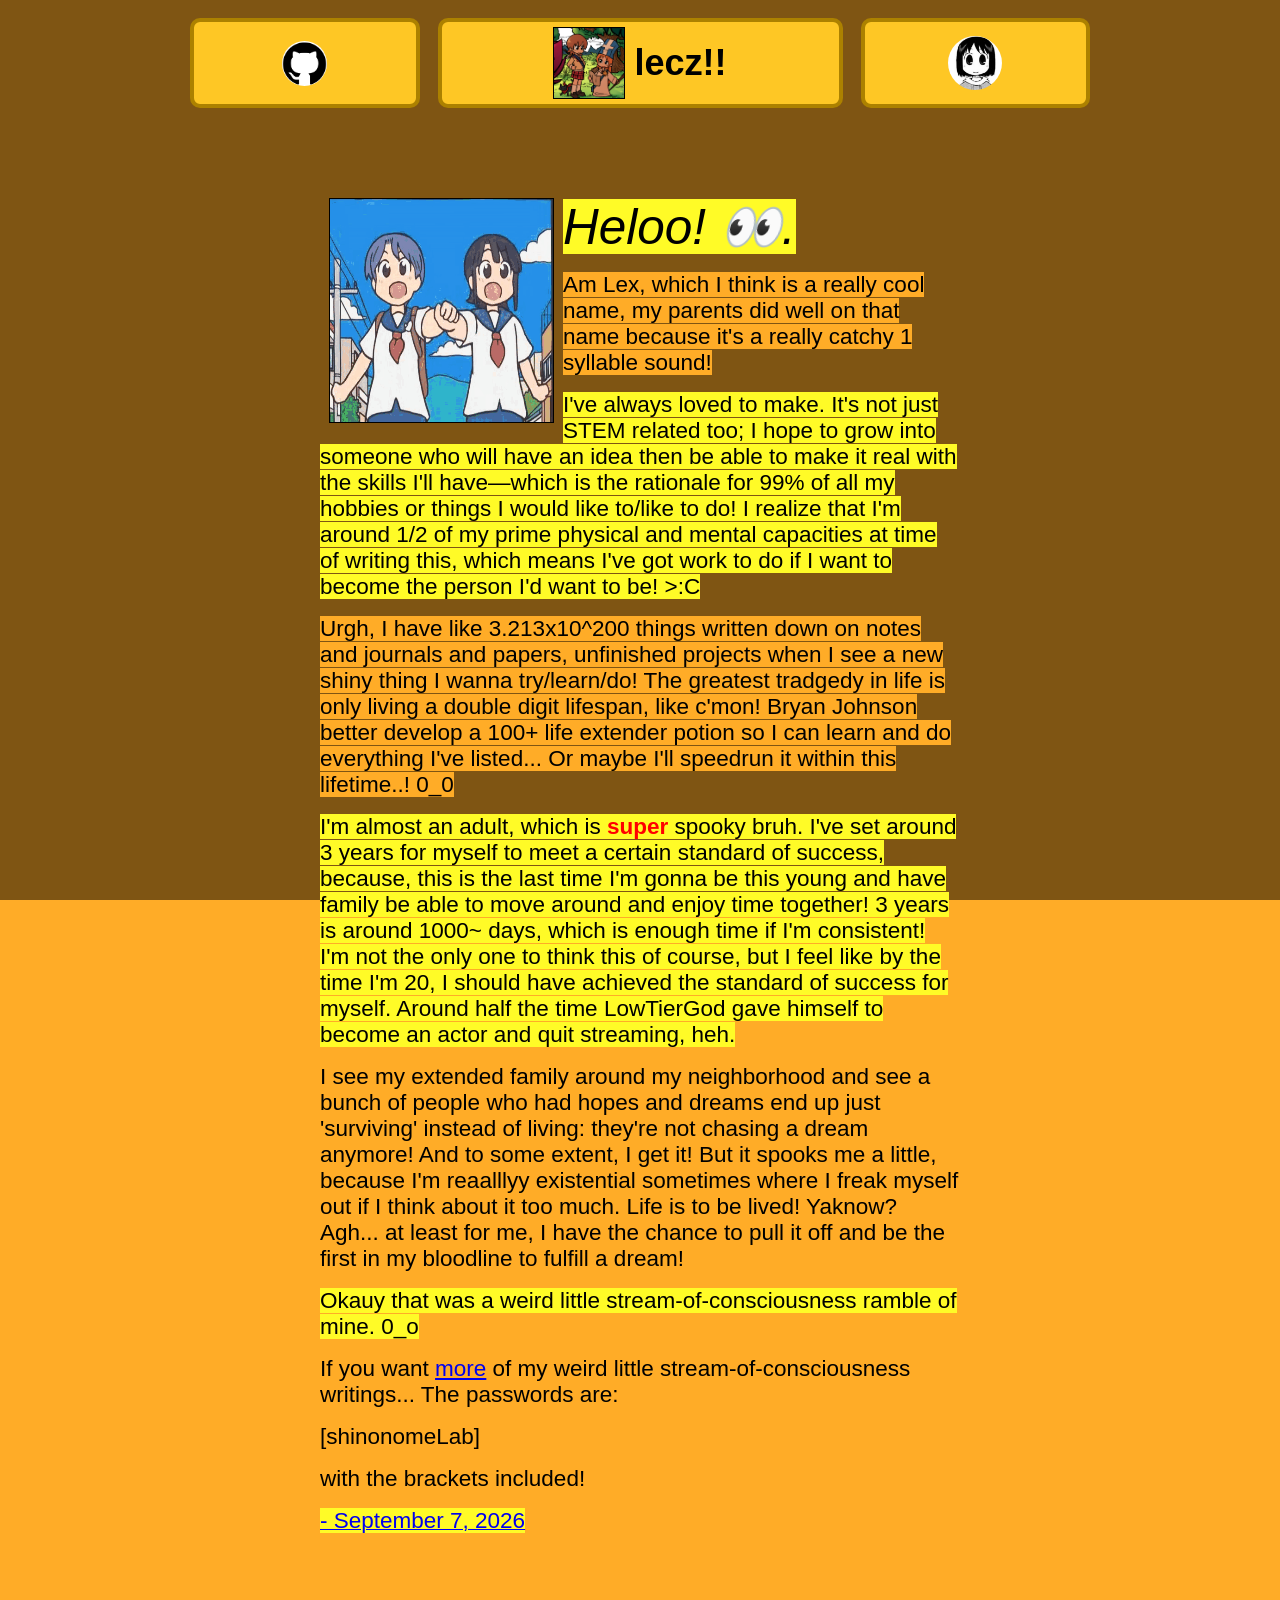
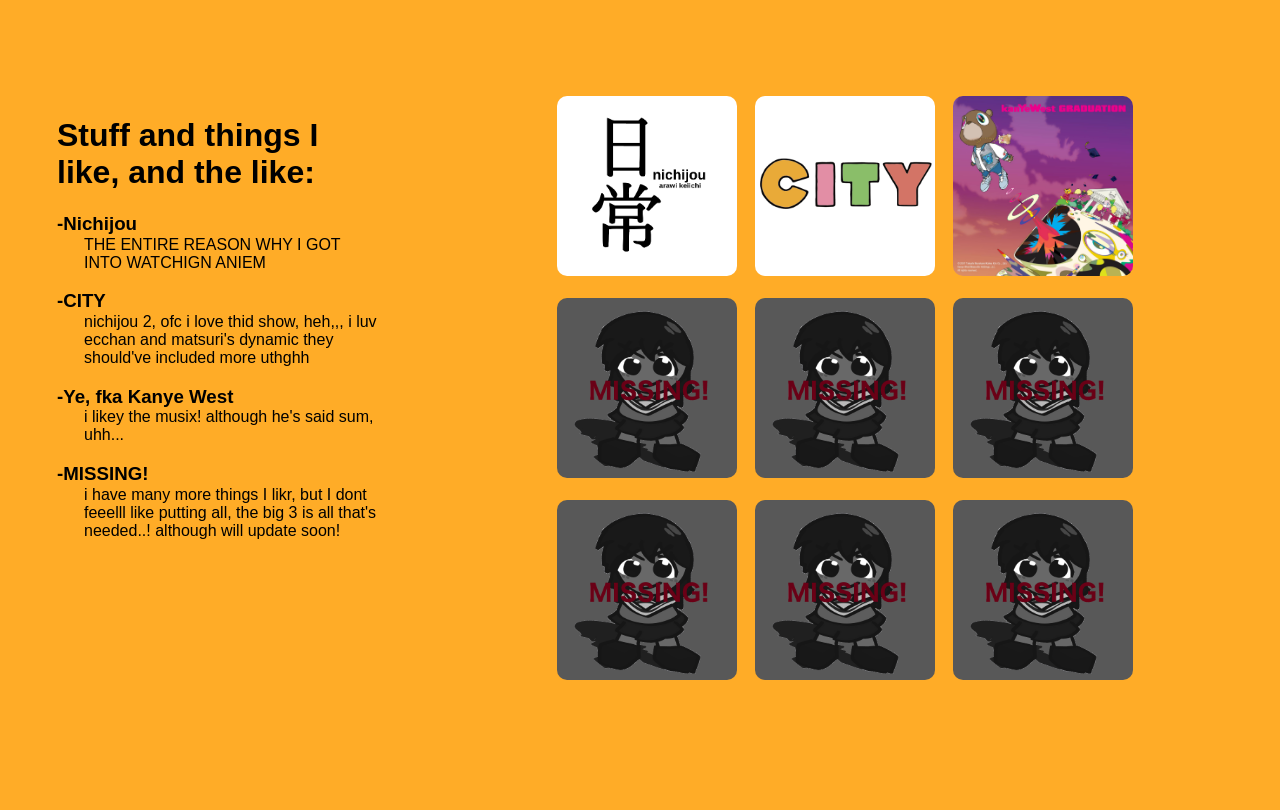
==== docs/index.html @ 0a07564a "uh, github pages are annoyinin i changed the folder name to docs so i cant just deploy without confi" ====
<!DOCTYPE html>
<html lang="en">
<head>
    <meta charset="UTF-8">
    <meta name="viewport" content="width=device-width, initial-scale=1.0">
    <title>lecz!!</title>
    <link rel="stylesheet" href="styles.css">
    <link rel="preconnect" href="https://fonts.googleapis.com">
</head>
<body>

    <div class="header">
        <div id="headerContents">

            <a href="https://github.com/lex-icl" target="_blank">
                <div id="headerLeft">
                    <img id="githubImg" src="media/github1.png" alt="muh github link"></img>
                </div>
            </a>

            <div id="headerCenter">
                <img id="pfpImg" src="media/pfp.png" alt="yuuko & hakase!"></img>
                <h1>lecz!!</h1>
            </div>

            <div id="headerRight">
                <audio id="bgMusic" src="media/music1.mp3"></audio>
                <img id="musicImg" src="media/nanosong1.png" alt="click to play music!! >:D"></img>
            </div>

        </div>
    </div>


        <div id="bodyContents1">
            
            <img id="ghcImg" src="media/gohomeclub1.gif" alt="the go home club!" width="650" height="650"></img>
            <span id="introTxt1">Heloo! 👀. </span>
            <p></p>
            <span id="introTxt2">Am Lex, which I think is a really cool name, my parents did well on that name because it's a 
                really catchy 1 syllable sound!</span>
            <p></p>
            <span id="introTxt">I've always loved to make. It's not just STEM related too; I hope to grow into someone who will 
                have an idea then be able to make it real with the skills I'll have—which is the rationale for 99% of all my 
                hobbies or things I would like to/like to do! I realize that I'm around 1/2 of my prime physical and mental 
                capacities at time of writing this, which means I've got work to do if I want to become the person I'd want to 
                be! >:C</span>
            <p></p>
            <span id="introTxt2">Urgh, I have like 3.213x10^200 things written down on notes and journals and papers, unfinished 
                projects when I see a new shiny thing I wanna try/learn/do! The greatest tradgedy in life is only living a double 
                digit lifespan, like c'mon! Bryan Johnson better develop a 100+ life extender potion so I can learn and do 
                everything I've listed... Or maybe I'll speedrun it within this lifetime..! 0_0</span>
            <p></p>
            <span id="introTxt">I'm almost an adult, which is <span id="spanEmphasis">super</span> spooky bruh. I've set around 
                3 years for myself to meet a certain standard of success, because, this is the last time I'm gonna be this young 
                and have family be able to move around and enjoy time together! 3 years is around 1000~ days, which is enough time 
                if I'm consistent! I'm not the only one to think this of course, but I feel like by the time I'm 20, I should have 
                achieved the standard of success for myself. Around half the time LowTierGod gave himself to become an actor and 
                quit streaming, heh. </span>
            <p></p>
            <span id="introTxt2">I see my extended family around my neighborhood and see a bunch of people who had hopes and 
                dreams end up just 'surviving' instead of living: they're not chasing a dream anymore! And to some extent, I get 
                it! But it spooks me a little, because I'm reaalllyy existential sometimes where I freak myself out if I think 
                about it too much. Life is to be lived! Yaknow? Agh... at least for me, I have the chance to pull it off and be 
                the first in my bloodline to fulfill a dream!</span>
            <p></p>
            <span id="introTxt">Okauy that was a weird little stream-of-consciousness ramble of mine. 0_o</span>
            <p></p>
            <span id="introTxt2">If you want <a href="#bodyContents2">more</a> of my weird little stream-of-consciousness 
                writings... The passwords are:</span>
            <p></p>
            <span id="introTxt2">
                [shinonomeLab]</span>
            <p></p>
            <span id="introTxt2">
                with the brackets included!</span>
            <p></p>
            <a href="https://pastebin.com/M6q3Crc0" target="_blank"><span id="introTxt">- September 7, 2026</span></a>


        </div>

        <div id="bodyContents2">

            <div id="bodyContents2Left">
                <h1>Stuff and things I like, and the like:</h1>
                <h3>-Nichijou</h3>      
                    <p>THE ENTIRE REASON WHY I GOT INTO WATCHIGN ANIEM</p>  
                <h3>-CITY</h3>
                    <p>nichijou 2, ofc i love thid show, heh,,, i luv ecchan and matsuri's dynamic they should've included 
                        more uthghh</p>          
                <h3>-Ye, fka Kanye West</h3>
                    <p>i likey the musix! although he's said sum, uhh...</p>
                <h3>-MISSING!</h3>      
                    <p>i have many more things I likr, but I dont feeelll like putting all, the big 3 is all that's needed..! 
                        although will update soon!</p>       

            </div>


            <div class="gridLinks">
                <a href="https://pastebin.com/XMZvehuf" target="_blank"><img src="media/nichi1.png"></a>
                <a href="https://pastebin.com/NzZ4PTFX" target="_blank"><img src="media/CITY1.png"></a>
                <a href="https://pastebin.com/vNp6LZpx" target="_blank"><img src="media/gradalbum1.jpeg"></a>
                <img src="media/Yuoo.png">                
                <img src="media/Yuoo.png">
                <img src="media/Yuoo.png">
                <img src="media/Yuoo.png">
                <img src="media/Yuoo.png">
                <img src="media/Yuoo.png">
            </div>


        </div>



<script src="script.js"></script>
</body>
</html>
---- docs/styles.css ----
* {
    font-family: 'Lexend', sans-serif;
    box-sizing: border-box;
}

body {
    background-color: #ffac27;
    background-image: url('media/city.png');
    background-repeat: no-repeat;
    background-position: center top;
    background-size: 100% calc(12vh + 5vh + 100% - 10vh); 
    margin: 0;
    padding: 0;
    z-index: -1;
}

body::before {
    content: "";
    position: fixed;
    top: 0;
    left: 0;
    width: 100%;
    height: 100%;
    background-color: rgba(0, 0, 0, 0.5);
    z-index: -1;
}

#bodyContents2 {
    display: flex;
    flex-direction: row;
    justify-content: center;
    align-items: flex-start;
    background-color: #ffac27;
    padding: 3vh;
    gap: 10vh;
}

#bodyContents2Left {
    margin-top: 10vh;
    width: 25vw;
}

#bodyContents2Left p {
    margin-left: 3vh;
    margin-top: -2vh;
}

.gridLinks {
    display:grid;
    grid-template-columns: repeat(3, 1fr);
    grid-template-rows: repeat(3, 1fr);
    gap: 2vh;
    margin:10vh;
    padding-bottom: 1vh;
}

.gridLinks img {
    transition: transform 0.25s ease-in-out; 
    border-radius: 10px;
    height: 20vh;
    width: 20vh;
}

.gridLinks img:hover {
    transform: scale(0.8);
    cursor: pointer;
    opacity: 0.6;
}

#spanEmphasis {
    color: red;
    font-weight: bold;
}

#bodyContents1 {
    position: relative;
    margin-left: 25vw;
    padding-top: 12vh;
    padding-bottom: 5vh;
    margin-right: 25vw;
    gap: 2vh;
    width: 50vw;
}

#ghcImg {
    float: left;
    left: 0;
    margin-left: 1vh;
    margin-right: 1vh;
    margin-bottom: 0.75vh;
    width: 25vh;
    height: 25vh;
    border-width: 0.2vh;
    border-style: solid;
    border-color: #000;
}

#introTxt {
    font-size: 2.5vh;
    background-color: #fffb27;
}

#introTxt2 {
    font-size: 2.5vh;
    background-color: #ffac27;
}

#introTxt1 {
    font-size: 5.5vh;
    background-color: #fffb27;
    font-style: italic;
}

.header {
    display: flex;
    align-items: center;
    width: 25vw;
    height: 10vh;
    padding-top: 4vh;
    margin: 0 auto;
    justify-content: center;
    gap: 2vh;
}

#headerContents {
    display: flex;
    align-items: center;
    justify-content: center;
}

#headerLeft {
    display: flex;
    align-items: center;
    justify-content: center;
    margin-right: 2vh;
    border:#ac8100;
    background-color: #fec725;
    border-width: 0.5vh;
    border-style: solid;
    border-radius: 10px;
    width: 25.5vh;
    height: 10vh;
}

#headerRight {
    cursor: pointer;
    display: flex;
    align-items: center;
    justify-content: center;
    margin-left: 2vh;
    border:#ac8100;
    background-color: #fec725;
    border-width: 0.5vh;
    border-style: solid;
    border-radius: 10px;
    width: 25.5vh;
    height: 10vh;
}

#headerCenter {
    display: flex;
    background-color: #fec725;
    border:#ac8100;
    border-width: 0.5vh;
    border-style: solid;
    border-radius: 10px; 
    width: 45vh;
    height: 10vh;
    font-size: 2vh;
    align-items: center;
    justify-content: center;
    padding-left: 4vh;
    padding-right: 4vh;
}

#githubImg {
    width: 5vh;
    height: 5vh;
    border-radius: 100%;
}

#musicImg {
    width: 6vh;
    height: 6vh;
    border-radius: 100%;
}

#pfpImg {
    position: relative;
    left:auto;
    margin-right: 1vh;
    width: 8vh;
    height: 8vh;
    border-width: 0.2vh;
    border-style: solid;
    border-color: #000;
}
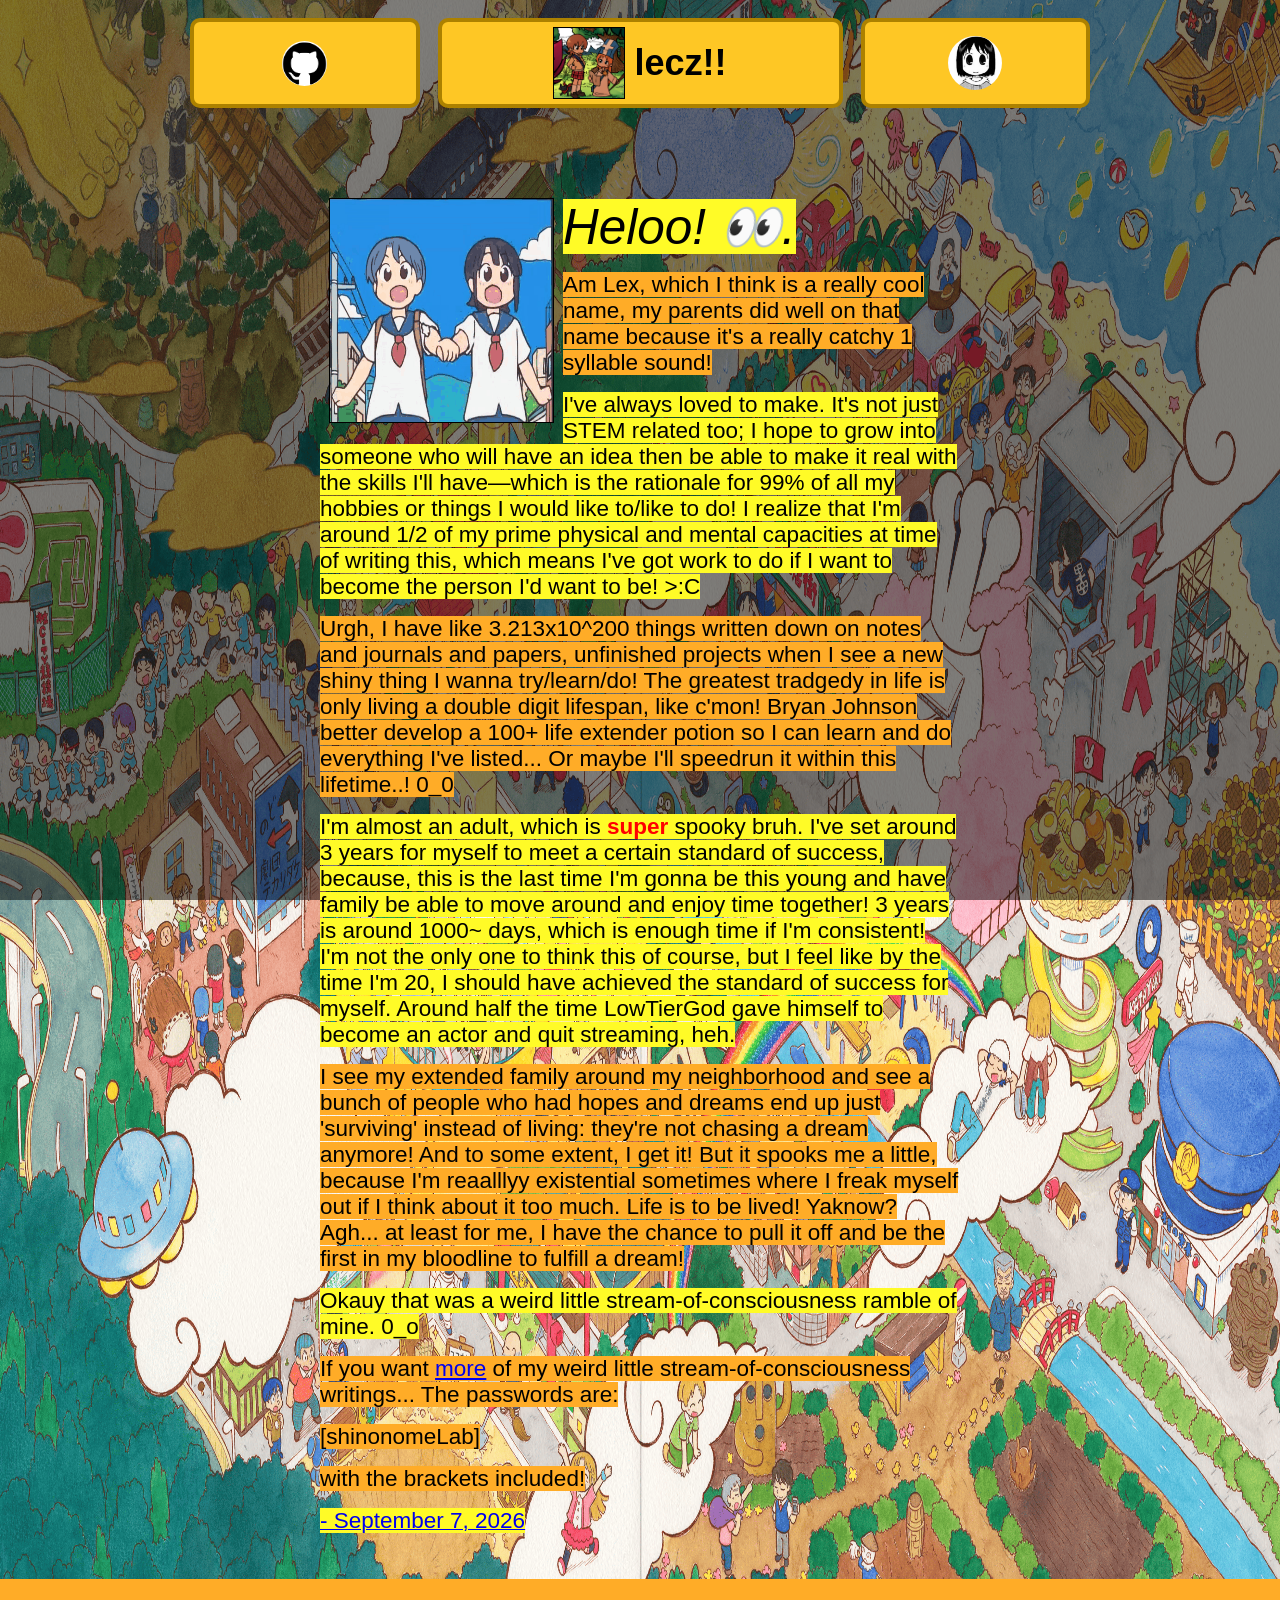
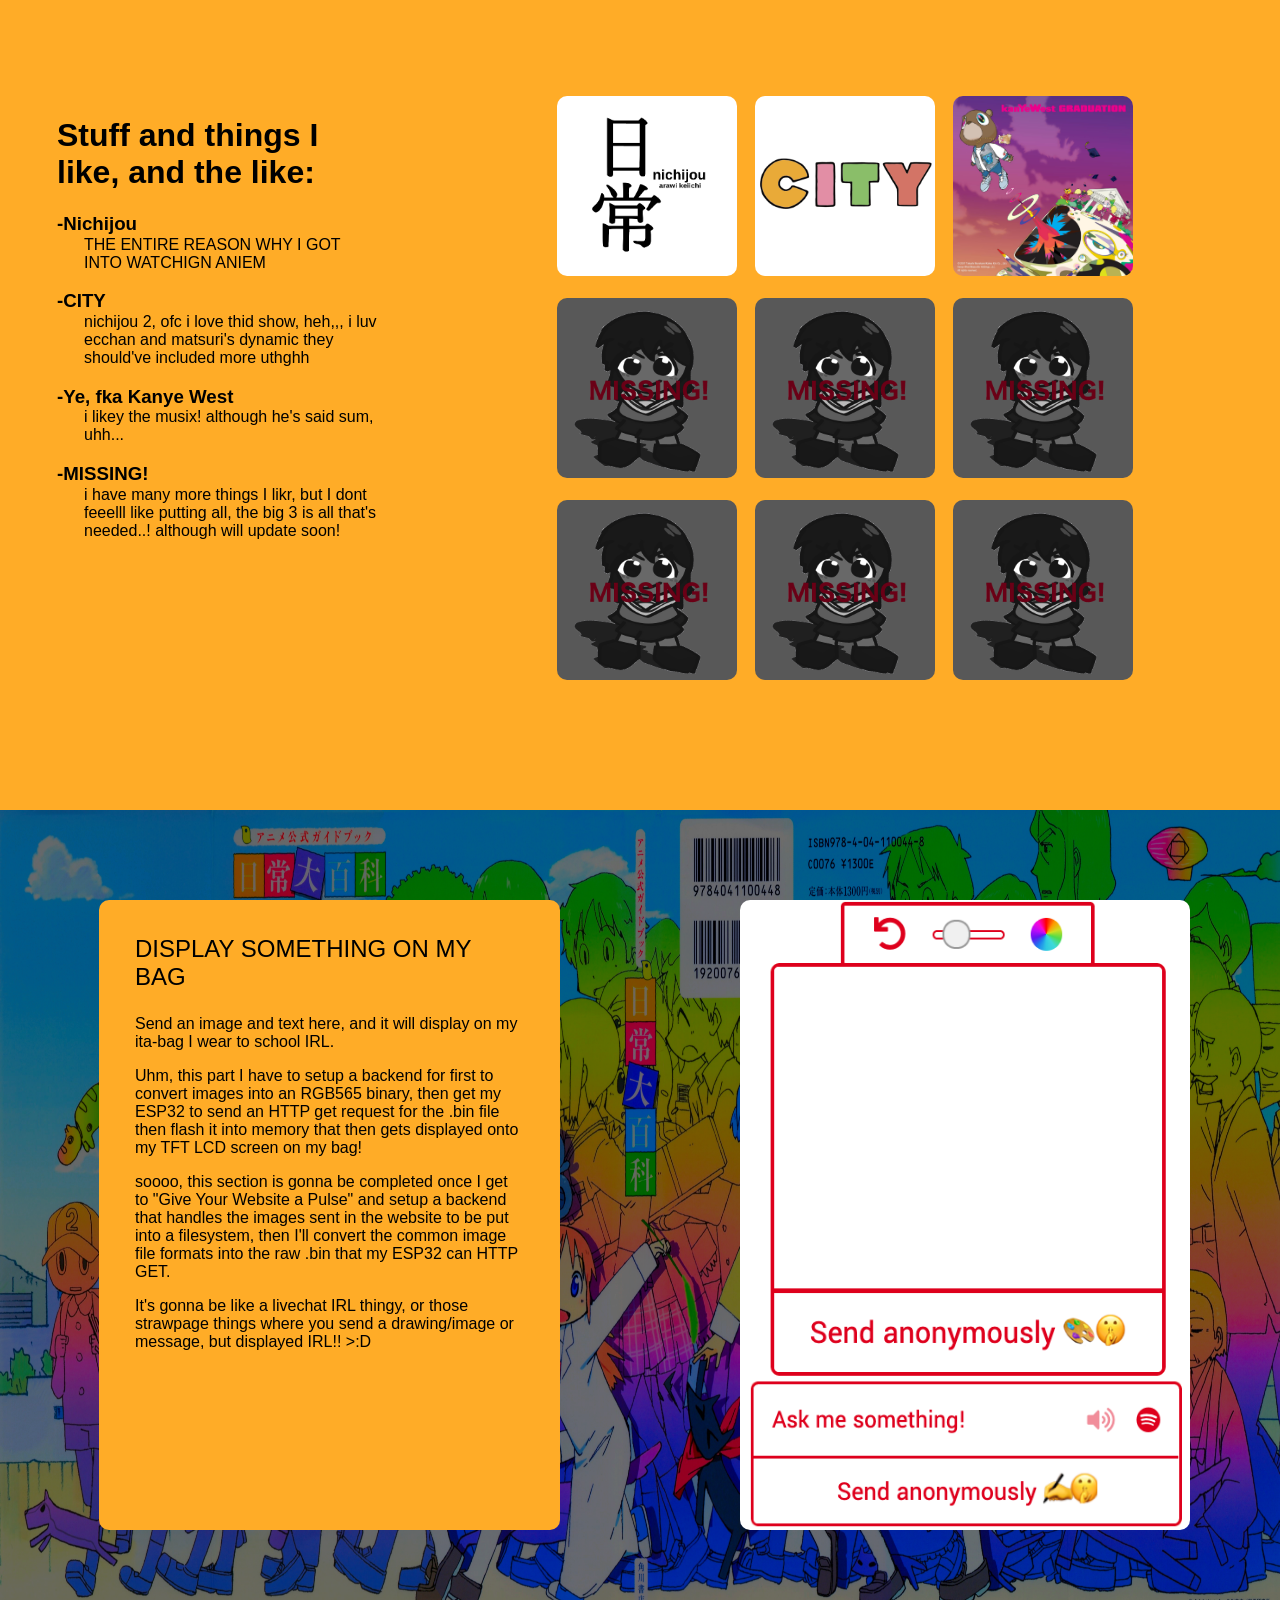
==== commit 60a83778: "okauy, made a 3rd section of the website..." ====
--- a/docs/index.html
+++ b/docs/index.html
@@ -113,6 +113,26 @@
 
         </div>
 
+        <div class="bodyContents3">
+
+                <div class="bodyContents3Left">
+                    <p id="bodyContents3LeftTxt">DISPLAY SOMETHING ON MY BAG</p>
+                    <p>Send an image and text here, and it will display on my ita-bag I wear to school IRL.</p>
+                    <p>Uhm, this part I have to setup a backend for first to convert images into an RGB565 binary, 
+                        then get my ESP32 to send an HTTP get request for the .bin file then flash it into memory 
+                        that then gets displayed onto my TFT LCD screen on my bag!</p>
+                    <p>soooo, this section is gonna be completed once I get to "Give Your Website a Pulse" and 
+                        setup a backend that handles the images sent in the website to be put into a filesystem, 
+                        then I'll convert the common image file formats into the raw .bin that my ESP32 can HTTP GET.</p>
+                    <p>It's gonna be like a livechat IRL thingy, or those strawpage things where you send a 
+                        drawing/image or message, but displayed IRL!! >:D</p>
+                </div>
+                <div class="bodyContents3Right">
+                    <img src="media/straw1.png">
+                </div>
+
+        </div>
+
 
 
 <script src="script.js"></script>
--- a/docs/styles.css
+++ b/docs/styles.css
@@ -6,24 +6,59 @@
 
 body {
     background-color: #ffac27;
-    background-image: url('media/city.png');
+    background-image: url("media/CITY.png");
     background-repeat: no-repeat;
     background-position: center top;
-    background-size: 100% calc(12vh + 5vh + 100% - 10vh); 
+    background-size: 100% 50%; 
     margin: 0;
     padding: 0;
     z-index: -1;
 }
-
 body::before {
     content: "";
     position: fixed;
     top: 0;
-    left: 0;
     width: 100%;
     height: 100%;
     background-color: rgba(0, 0, 0, 0.5);
     z-index: -1;
+}
+
+.bodyContents3 {
+    background-image: url("media/nichiDiskBg.png");
+    background-size:100% 100%;
+    height: 90vh;
+    display: flex;
+    flex-direction: row;
+    gap: 10vh;
+}
+
+.bodyContents3Left {
+    margin-top: 10vh;
+    margin-left: 11vh;
+    margin-bottom: 10vh;
+    background-color: #ffac27;
+    border-radius: 10px;
+    padding: 4vh;
+}
+
+.bodyContents3Left p {
+    font-size: medium;
+}
+
+#bodyContents3LeftTxt {
+    font-size: x-large;
+    margin-top: -0.1vh;
+}
+
+.bodyContents3Right {
+    margin: 10vh;
+}
+
+.bodyContents3Right img {
+    height: 70vh;
+    width: 50vh;
+    border-radius: 10px;
 }
 
 #bodyContents2 {
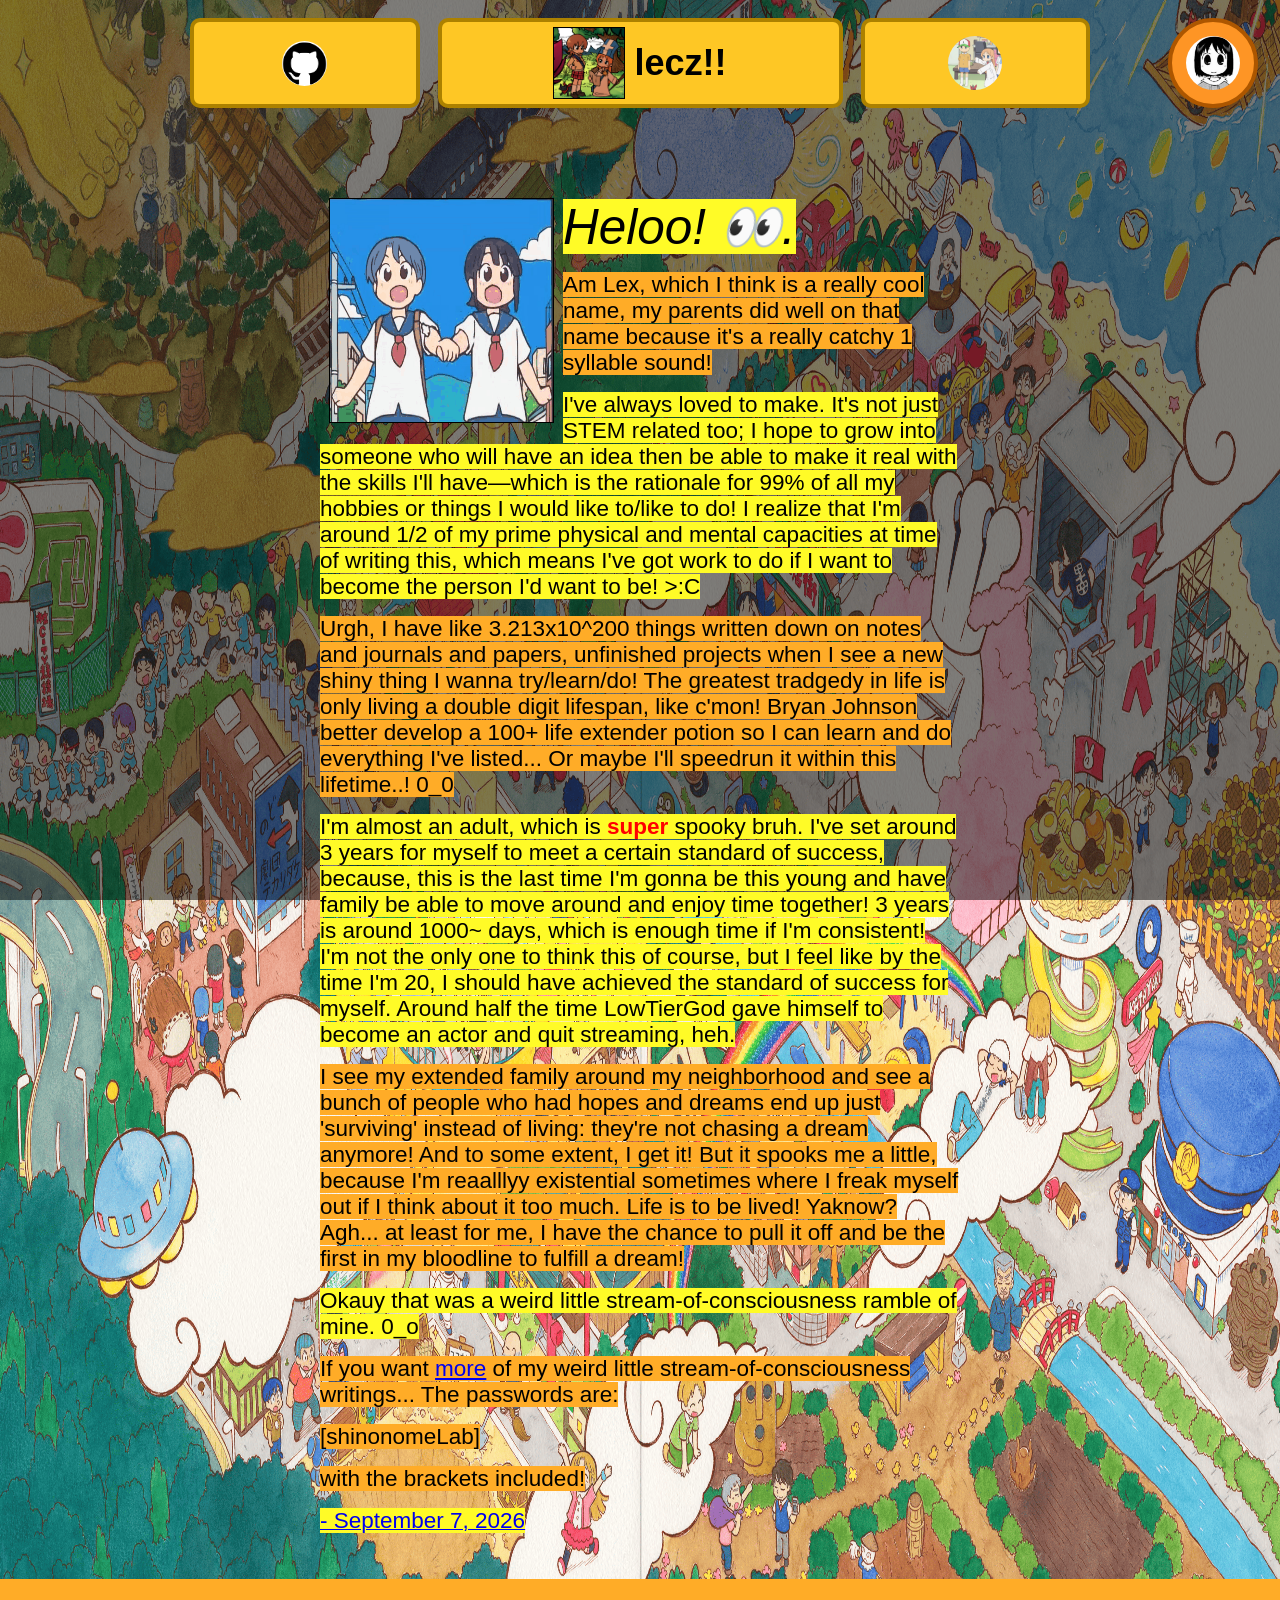
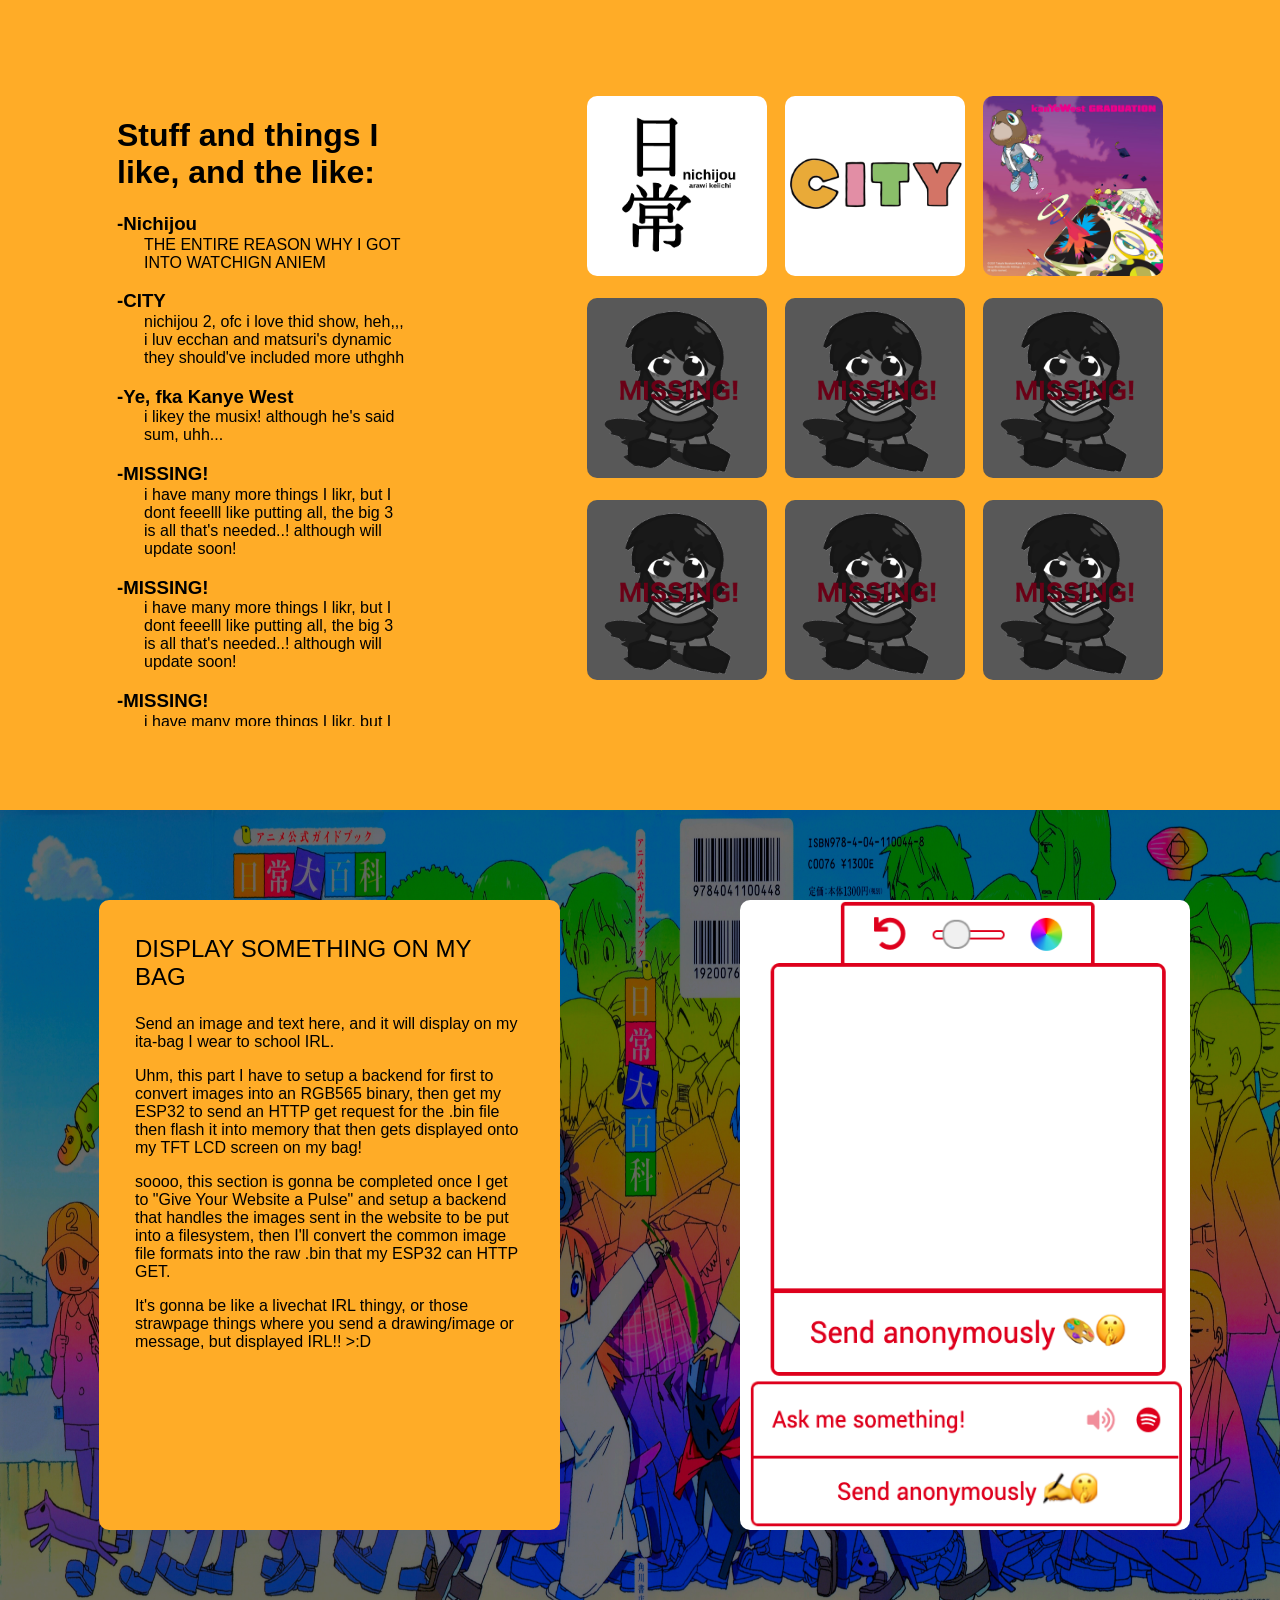
==== commit 063b0bd5: "added projects section to the website it looks pretty kewlsies" ====
--- a/docs/index.html
+++ b/docs/index.html
@@ -9,10 +9,17 @@
 </head>
 <body>
 
+    <div id="flexBtnMusic">
+        <div id="musicBtn">
+            <audio id="bgMusic" src="media/music1.mp3"></audio>
+            <img id="musicImg" src="media/nanosong1.png" alt="click to play music!! >:D"></img>
+        </div>
+    </div>
+
     <div class="header">
         <div id="headerContents">
 
-            <a href="https://github.com/lex-icl" target="_blank">
+            <a href="https://github.com/lex-icl/" target="_blank">
                 <div id="headerLeft">
                     <img id="githubImg" src="media/github1.png" alt="muh github link"></img>
                 </div>
@@ -20,13 +27,14 @@
 
             <div id="headerCenter">
                 <img id="pfpImg" src="media/pfp.png" alt="yuuko & hakase!"></img>
-                <h1>lecz!!</h1>
+                <h1 id="imgimg">lecz!!</h1>
             </div>
 
-            <div id="headerRight">
-                <audio id="bgMusic" src="media/music1.mp3"></audio>
-                <img id="musicImg" src="media/nanosong1.png" alt="click to play music!! >:D"></img>
-            </div>
+            <a href="proj.html">
+                <div id="headerRight">
+                    <img id="musicImg" src="media/biscuit1.png" alt="click to play music!! >:D"></img>
+                </div>
+            </a>
 
         </div>
     </div>
@@ -81,22 +89,35 @@
         </div>
 
         <div id="bodyContents2">
+            <div id="btnLeft1"></div>
 
-            <div id="bodyContents2Left">
-                <h1>Stuff and things I like, and the like:</h1>
-                <h3>-Nichijou</h3>      
-                    <p>THE ENTIRE REASON WHY I GOT INTO WATCHIGN ANIEM</p>  
-                <h3>-CITY</h3>
-                    <p>nichijou 2, ofc i love thid show, heh,,, i luv ecchan and matsuri's dynamic they should've included 
-                        more uthghh</p>          
-                <h3>-Ye, fka Kanye West</h3>
-                    <p>i likey the musix! although he's said sum, uhh...</p>
-                <h3>-MISSING!</h3>      
-                    <p>i have many more things I likr, but I dont feeelll like putting all, the big 3 is all that's needed..! 
-                        although will update soon!</p>       
+                <div id="bodyContents2Left">
+                    
+                    <h1>Stuff and things I like, and the like:</h1>
+                    <h3>-Nichijou</h3>      
+                        <p>THE ENTIRE REASON WHY I GOT INTO WATCHIGN ANIEM</p>  
+                    <h3>-CITY</h3>
+                        <p>nichijou 2, ofc i love thid show, heh,,, i luv ecchan and matsuri's dynamic they should've included 
+                            more uthghh</p>          
+                    <h3>-Ye, fka Kanye West</h3>
+                        <p>i likey the musix! although he's said sum, uhh...</p>
+                    <h3>-MISSING!</h3>      
+                        <p>i have many more things I likr, but I dont feeelll like putting all, the big 3 is all that's needed..! 
+                            although will update soon!</p>       
+                    <h3>-MISSING!</h3>      
+                        <p>i have many more things I likr, but I dont feeelll like putting all, the big 3 is all that's needed..! 
+                            although will update soon!</p>       
+                    <h3>-MISSING!</h3>      
+                        <p>i have many more things I likr, but I dont feeelll like putting all, the big 3 is all that's needed..! 
+                            although will update soon!</p>       
+                    <h3>-MISSING!</h3>      
+                        <p>i have many more things I likr, but I dont feeelll like putting all, the big 3 is all that's needed..! 
+                            although will update soon!</p>       
+                    <h3>-MISSING!</h3>      
+                        <p>i have many more things I likr, but I dont feeelll like putting all, the big 3 is all that's needed..! 
+                            although will update soon!</p>       
 
-            </div>
-
+                </div>
 
             <div class="gridLinks">
                 <a href="https://pastebin.com/XMZvehuf" target="_blank"><img src="media/nichi1.png"></a>
--- a/docs/styles.css
+++ b/docs/styles.css
@@ -2,6 +2,16 @@
 * {
     font-family: 'Lexend', sans-serif;
     box-sizing: border-box;
+    scrollbar-color:#ffac27 #fffb27;
+}
+
+html {
+    scrollbar-width: none; 
+    -ms-overflow-style: none; 
+}
+
+html::-webkit-scrollbar {
+    display: none; 
 }
 
 body {
@@ -73,7 +83,9 @@
 
 #bodyContents2Left {
     margin-top: 10vh;
-    width: 25vw;
+    height: 70vh;
+    width: 40vw;
+    overflow-y: scroll;
 }
 
 #bodyContents2Left p {
@@ -178,8 +190,29 @@
     height: 10vh;
 }
 
+#flexBtnMusic {
+    display: flex;
+    justify-content: flex-end;
+}
+
+#musicBtn {
+    display: flex;
+    margin-right: 2.5vh;
+    margin-top: 2vh;
+    cursor: pointer;
+    align-items: center;
+    justify-content: center;
+    position: fixed;
+    border:#ac5600;
+    background-color: #fe9525;
+    border-width: 0.5vh;
+    border-style: solid;
+    border-radius: 100% ;
+    width: 10vh;
+    height: 10vh;
+}
+
 #headerRight {
-    cursor: pointer;
     display: flex;
     align-items: center;
     justify-content: center;
@@ -231,3 +264,8 @@
     border-style: solid;
     border-color: #000;
 }
+
+#headerCenter h1 {
+    color: inherit;
+    text-decoration: none;
+}
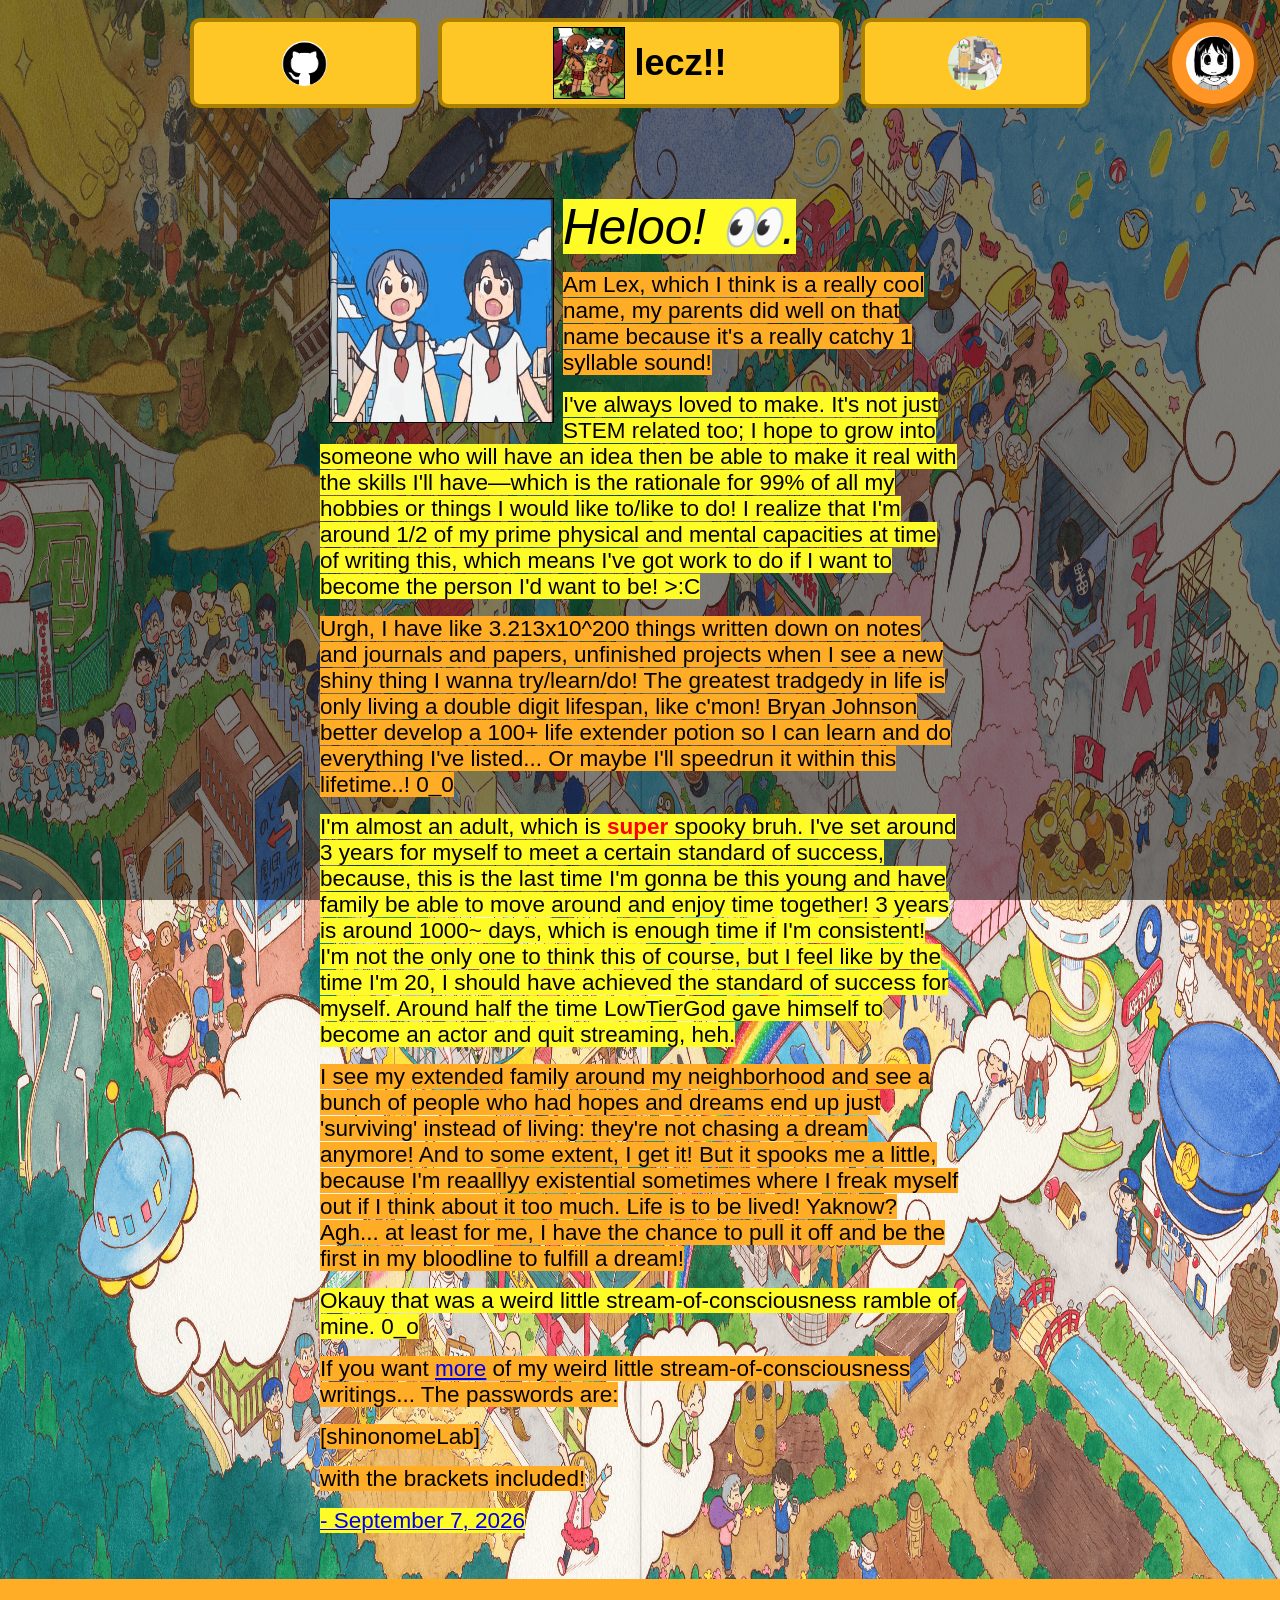
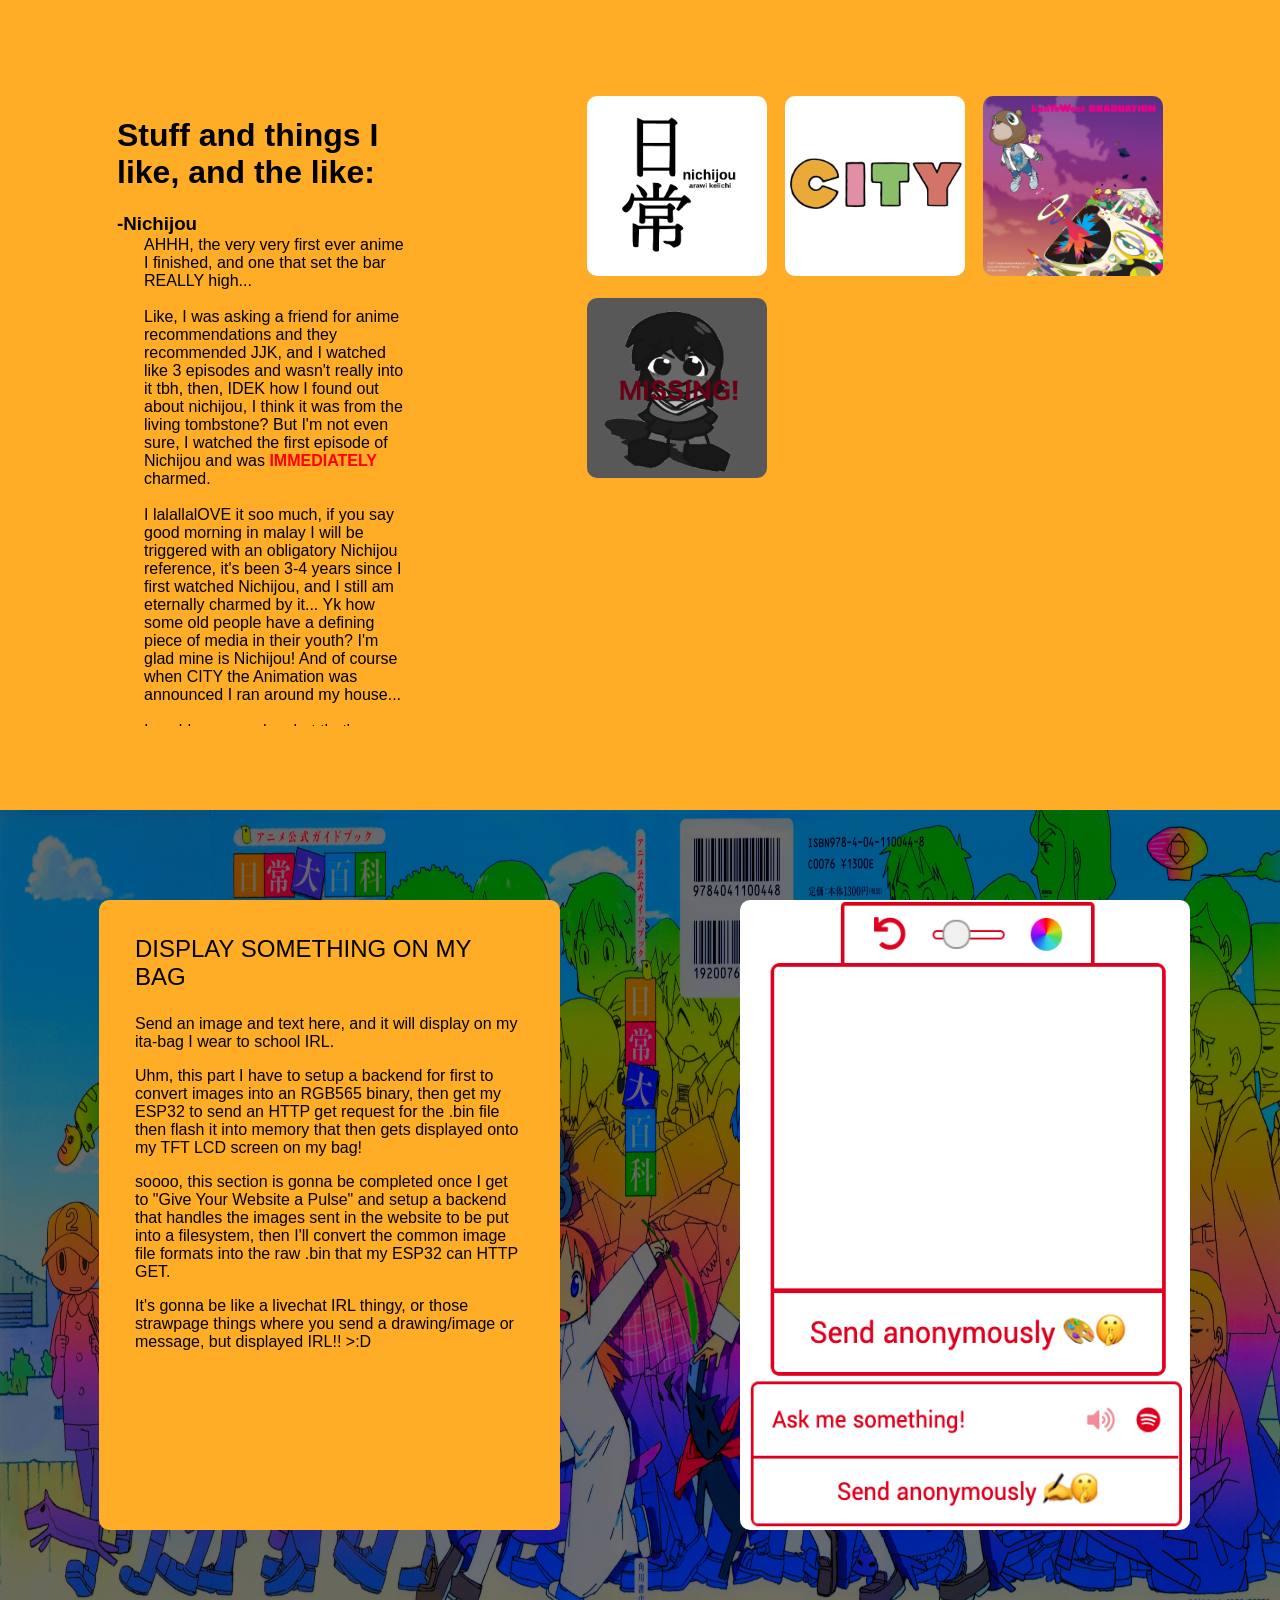
==== commit 2da0bc00: "NANO KEY PROJECT PAGE PROGRESS!" ====
--- a/docs/index.html
+++ b/docs/index.html
@@ -30,7 +30,7 @@
                 <h1 id="imgimg">lecz!!</h1>
             </div>
 
-            <a href="proj.html">
+            <a href="https://lex-icl.github.io/BagLiveChat/proj.html">
                 <div id="headerRight">
                     <img id="musicImg" src="media/biscuit1.png" alt="click to play music!! >:D"></img>
                 </div>
@@ -95,27 +95,49 @@
                     
                     <h1>Stuff and things I like, and the like:</h1>
                     <h3>-Nichijou</h3>      
-                        <p>THE ENTIRE REASON WHY I GOT INTO WATCHIGN ANIEM</p>  
+                        <p>AHHH, the very very first ever anime I finished, and one that set the bar REALLY high... 
+                            <br><br>
+                            Like, I was asking
+                            a friend for anime recommendations and they recommended JJK, and I watched like 3 episodes and wasn't
+                            really into it tbh, then, IDEK how I found out about nichijou, I think it was from the living tombstone?
+                            But I'm not even sure, I watched the first episode of Nichijou and was 
+                            <span id="spanEmphasis">IMMEDIATELY</span> charmed.
+                            <br><br>
+                            I lalallalOVE it soo much, if you say good morning in
+                            malay I will be triggered with an obligatory Nichijou reference, it's been 3-4 years since I first watched
+                            Nichijou, and I still am eternally charmed by it... Yk how some old people have a defining piece of media
+                            in their youth? I'm glad mine is Nichijou! And of course when CITY the Animation was announced I ran around
+                            my house...
+                            <br><br>
+                            I could go on and on but that's reserved for the pastebin!
+                        </p>  
                     <h3>-CITY</h3>
                         <p>nichijou 2, ofc i love thid show, heh,,, i luv ecchan and matsuri's dynamic they should've included 
-                            more uthghh</p>          
+                            more urgfjhdj,
+                            <br><br>
+                            when i first found out CITY was gonna get animated, I rationed the episodes to be 1/month, because I can't
+                            let something like CITY the freaking Animation to be binged without being digested, Ecchan moving to England
+                            broke muh frekaing <span id="spanEmphasis">HEART</span> brochacho, I shed a tear when it was implied 😭
+                            <br><br>
+                            Riko Izumi is my second favorite that's not the go-home club and Wako, (roughly, Ecchan & Matsuri (equal)
+                             then Wako) becuz I saw Riko Izumi making doohickeys and doo-dads, I saw her like, 2 only scenes, where she
+                            was soldering something to a PCB and I was likr "woahha coolios"
+                            <br><br>
+                            I love the safe and comfy vibe of CITY and Nichijou, and while studying one time I put the 1h version of
+                            Nagumo singing mambo no. 5
+                        </p>          
                     <h3>-Ye, fka Kanye West</h3>
-                        <p>i likey the musix! although he's said sum, uhh...</p>
+                        <p>i likey the musix! although he's said sum, uhh... Anyway! I discovered his music from a friend in school
+                            and realized Ye has so many bangers oml. 
+                            <br><br>
+                            His story is like a fictional character bruh, I especially like
+                            his come up story, from producing beats since 7th grade, when he had a chance to make his first album,
+                            on the very last track he gambled all his aura by talking about how he'd "rock 30,000 I was just on stage,"
+                            and that's my favorite song off of TCD for that reason, also the really yummy instrumental :P
+                        </p>
                     <h3>-MISSING!</h3>      
                         <p>i have many more things I likr, but I dont feeelll like putting all, the big 3 is all that's needed..! 
-                            although will update soon!</p>       
-                    <h3>-MISSING!</h3>      
-                        <p>i have many more things I likr, but I dont feeelll like putting all, the big 3 is all that's needed..! 
-                            although will update soon!</p>       
-                    <h3>-MISSING!</h3>      
-                        <p>i have many more things I likr, but I dont feeelll like putting all, the big 3 is all that's needed..! 
-                            although will update soon!</p>       
-                    <h3>-MISSING!</h3>      
-                        <p>i have many more things I likr, but I dont feeelll like putting all, the big 3 is all that's needed..! 
-                            although will update soon!</p>       
-                    <h3>-MISSING!</h3>      
-                        <p>i have many more things I likr, but I dont feeelll like putting all, the big 3 is all that's needed..! 
-                            although will update soon!</p>       
+                            although will update soon!</p>     
 
                 </div>
 
@@ -123,12 +145,7 @@
                 <a href="https://pastebin.com/XMZvehuf" target="_blank"><img src="media/nichi1.png"></a>
                 <a href="https://pastebin.com/NzZ4PTFX" target="_blank"><img src="media/CITY1.png"></a>
                 <a href="https://pastebin.com/vNp6LZpx" target="_blank"><img src="media/gradalbum1.jpeg"></a>
-                <img src="media/Yuoo.png">                
-                <img src="media/Yuoo.png">
-                <img src="media/Yuoo.png">
-                <img src="media/Yuoo.png">
-                <img src="media/Yuoo.png">
-                <img src="media/Yuoo.png">
+                <a href="https://www.youtube.com/watch?v=dQw4w9WgXcQ" target="_blank"><img src="media/Yuoo.png"></a>
             </div>
 
 
--- a/docs/styles.css
+++ b/docs/styles.css
@@ -265,7 +265,3 @@
     border-color: #000;
 }
 
-#headerCenter h1 {
-    color: inherit;
-    text-decoration: none;
-}
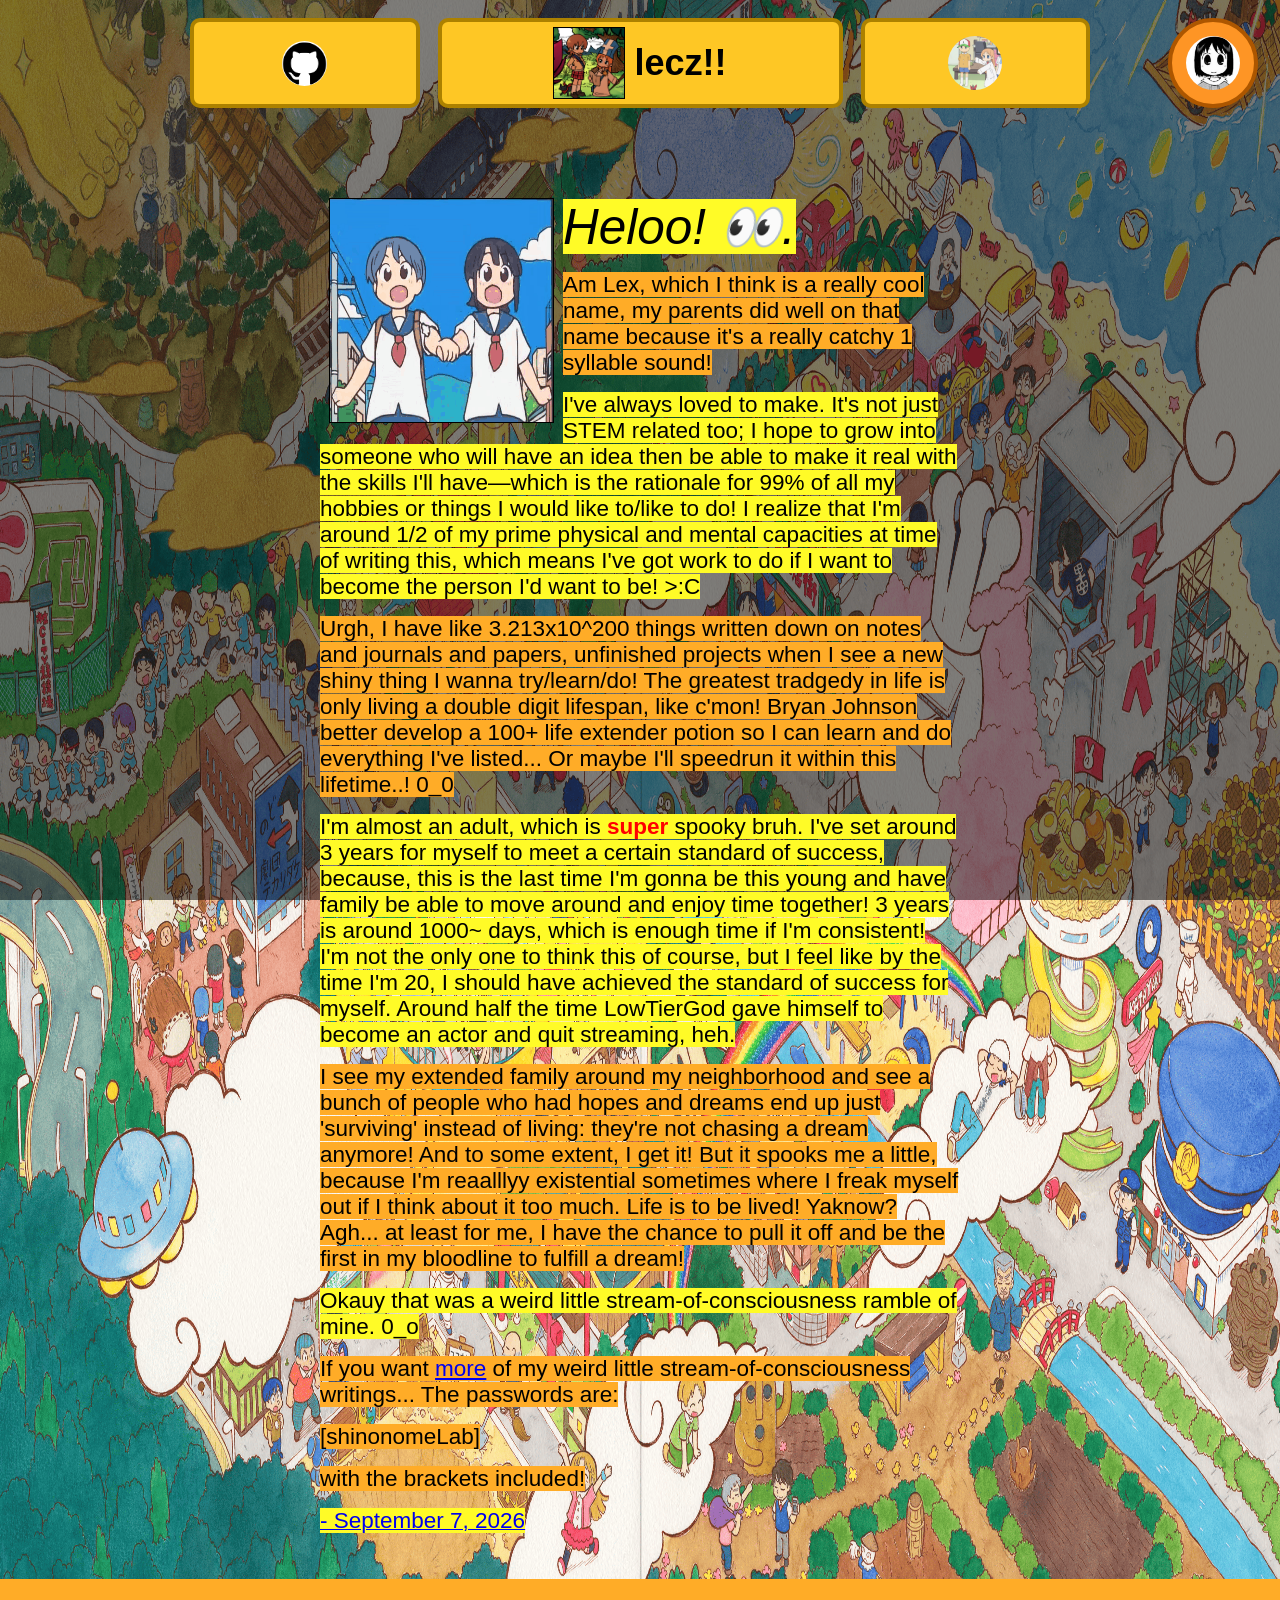
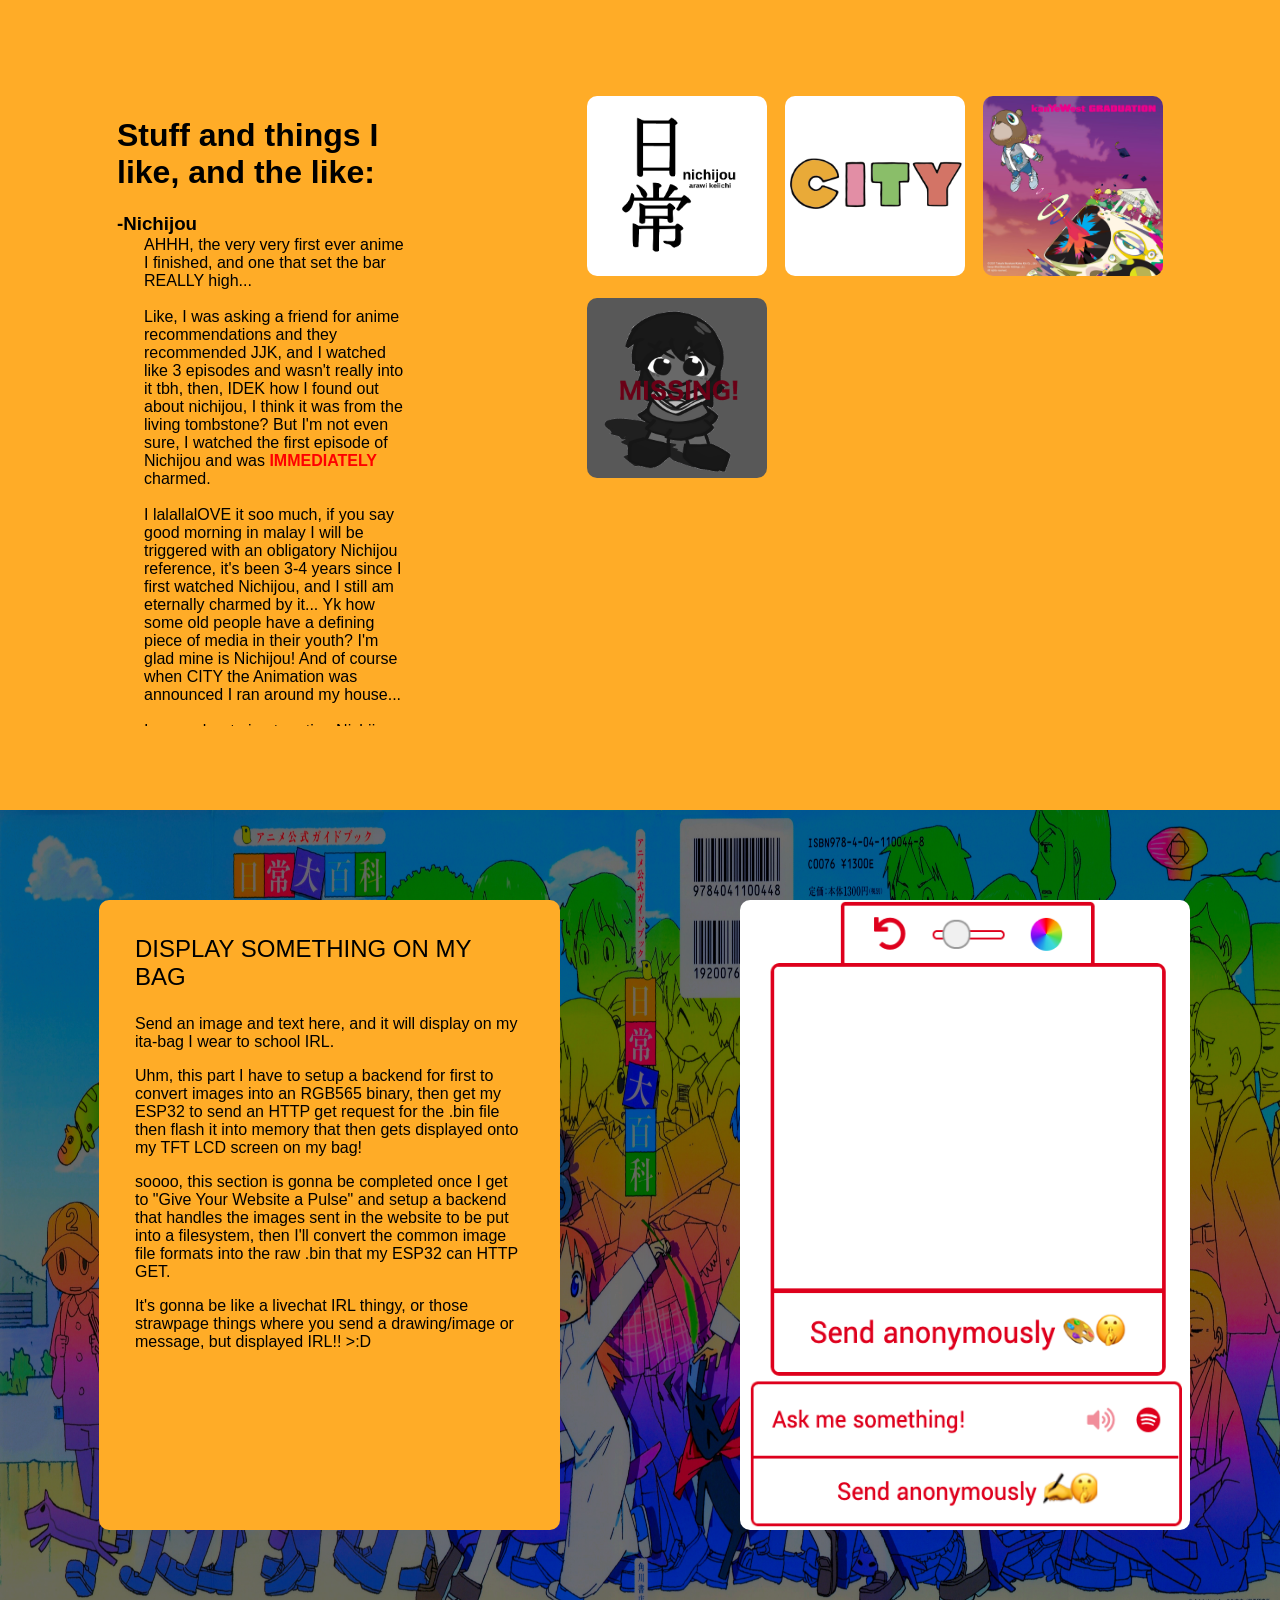
==== commit a8f692aa: "nichi—freakin—jou" ====
--- a/docs/index.html
+++ b/docs/index.html
@@ -109,6 +109,17 @@
                             in their youth? I'm glad mine is Nichijou! And of course when CITY the Animation was announced I ran around
                             my house...
                             <br><br>
+                            I remember trying to ration Nichijou episodes, and when I got to 26 and its ENDING (iykyk) I wept as I
+                            realize no peak will compare. That's when I decided to look for more nichijou content online, and like, yo
+                            the <span id="spanEmphasis">ONLY</span> reason I made social media accounts was
+                            <span id="spanEmphasis">SPECIFICALLY</span> for Nichijou, I used to only have youtube as social media, then
+                            I downloaded the rest to get more Nichi content.. I am THE Nichi-Joe.
+                            <br><br>
+                            I remember for a cosplay event at my school I decided to be Nano Shinonome, but my costume SUCKEDD, like
+                            the key didn't even spin yo! It was a foam pool noodle and paper towel tube I repurposed to be a key, I
+                            printed one of Nano's shirts, and I was planning on getting a toddler 8-ish year old relative to be
+                            Hakase and come with me bruhrueh, I AM the NANO.
+                            <br><br>
                             I could go on and on but that's reserved for the pastebin!
                         </p>  
                     <h3>-CITY</h3>
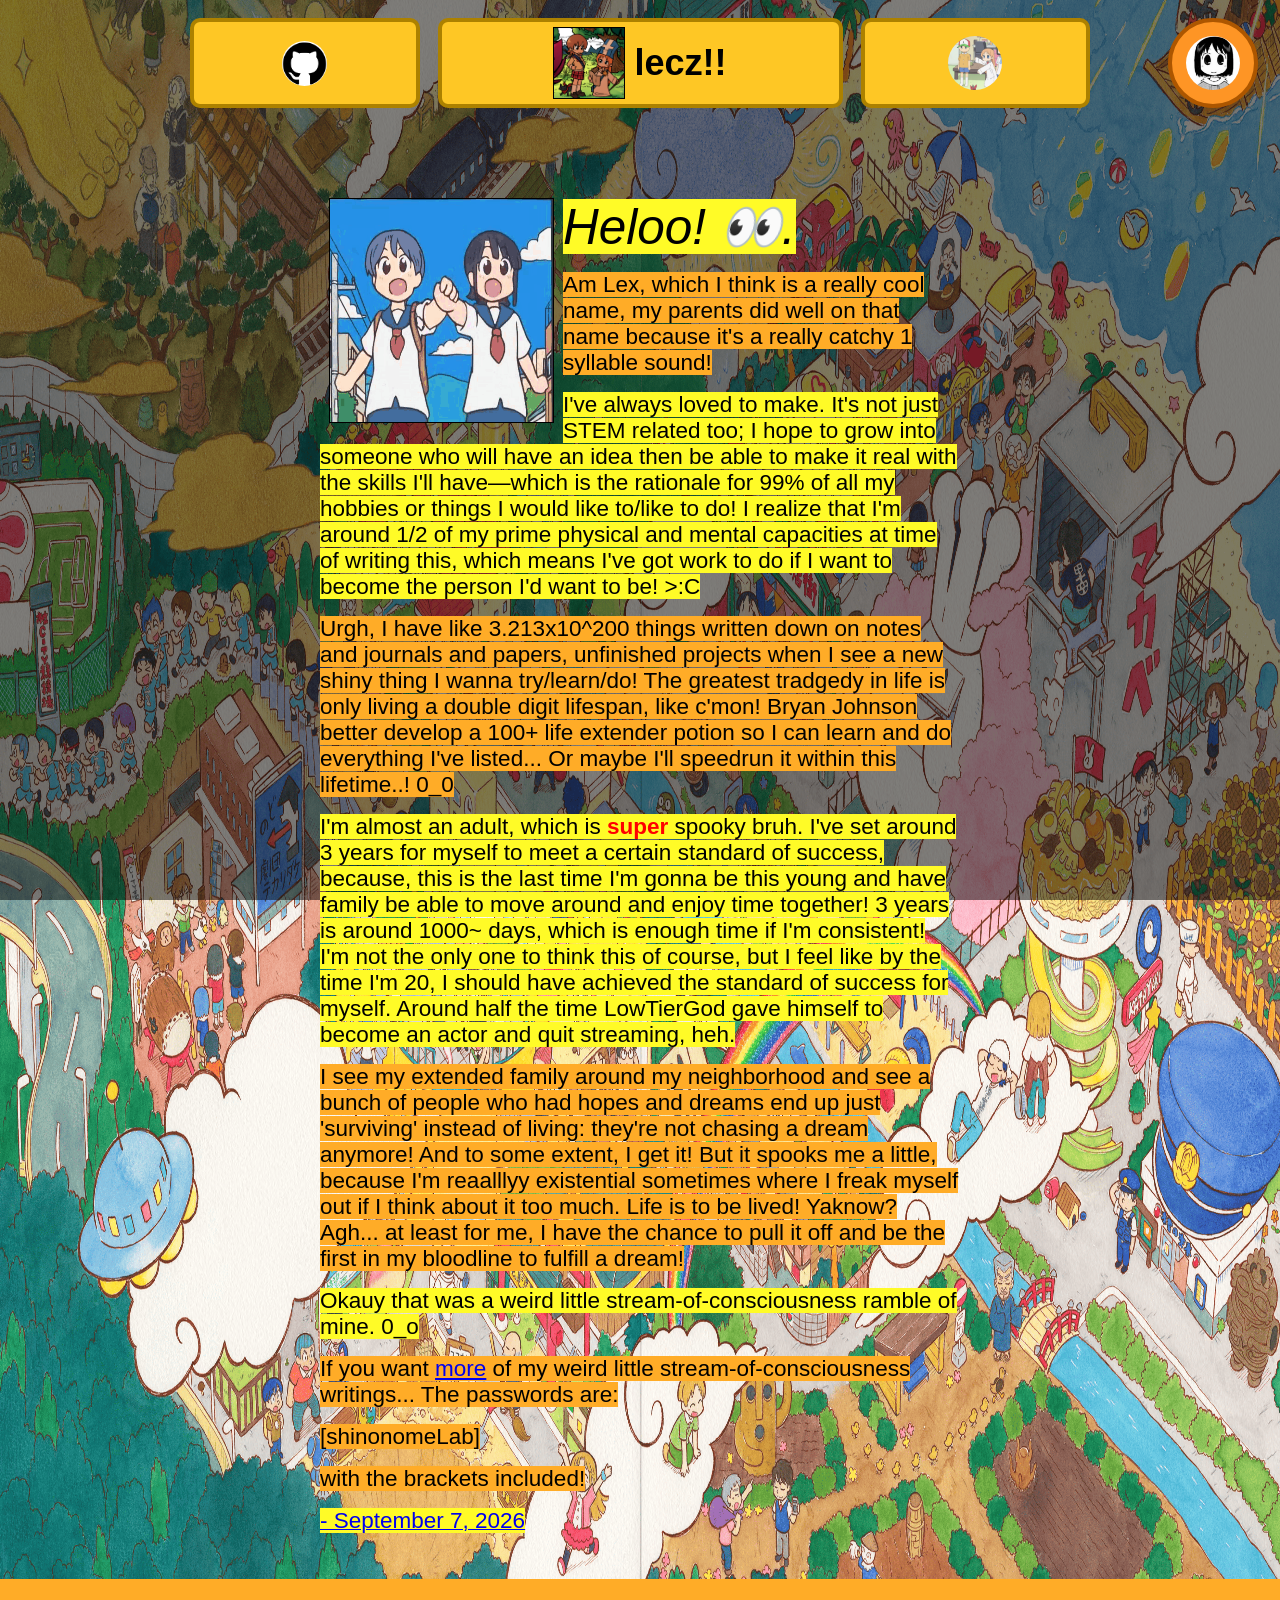
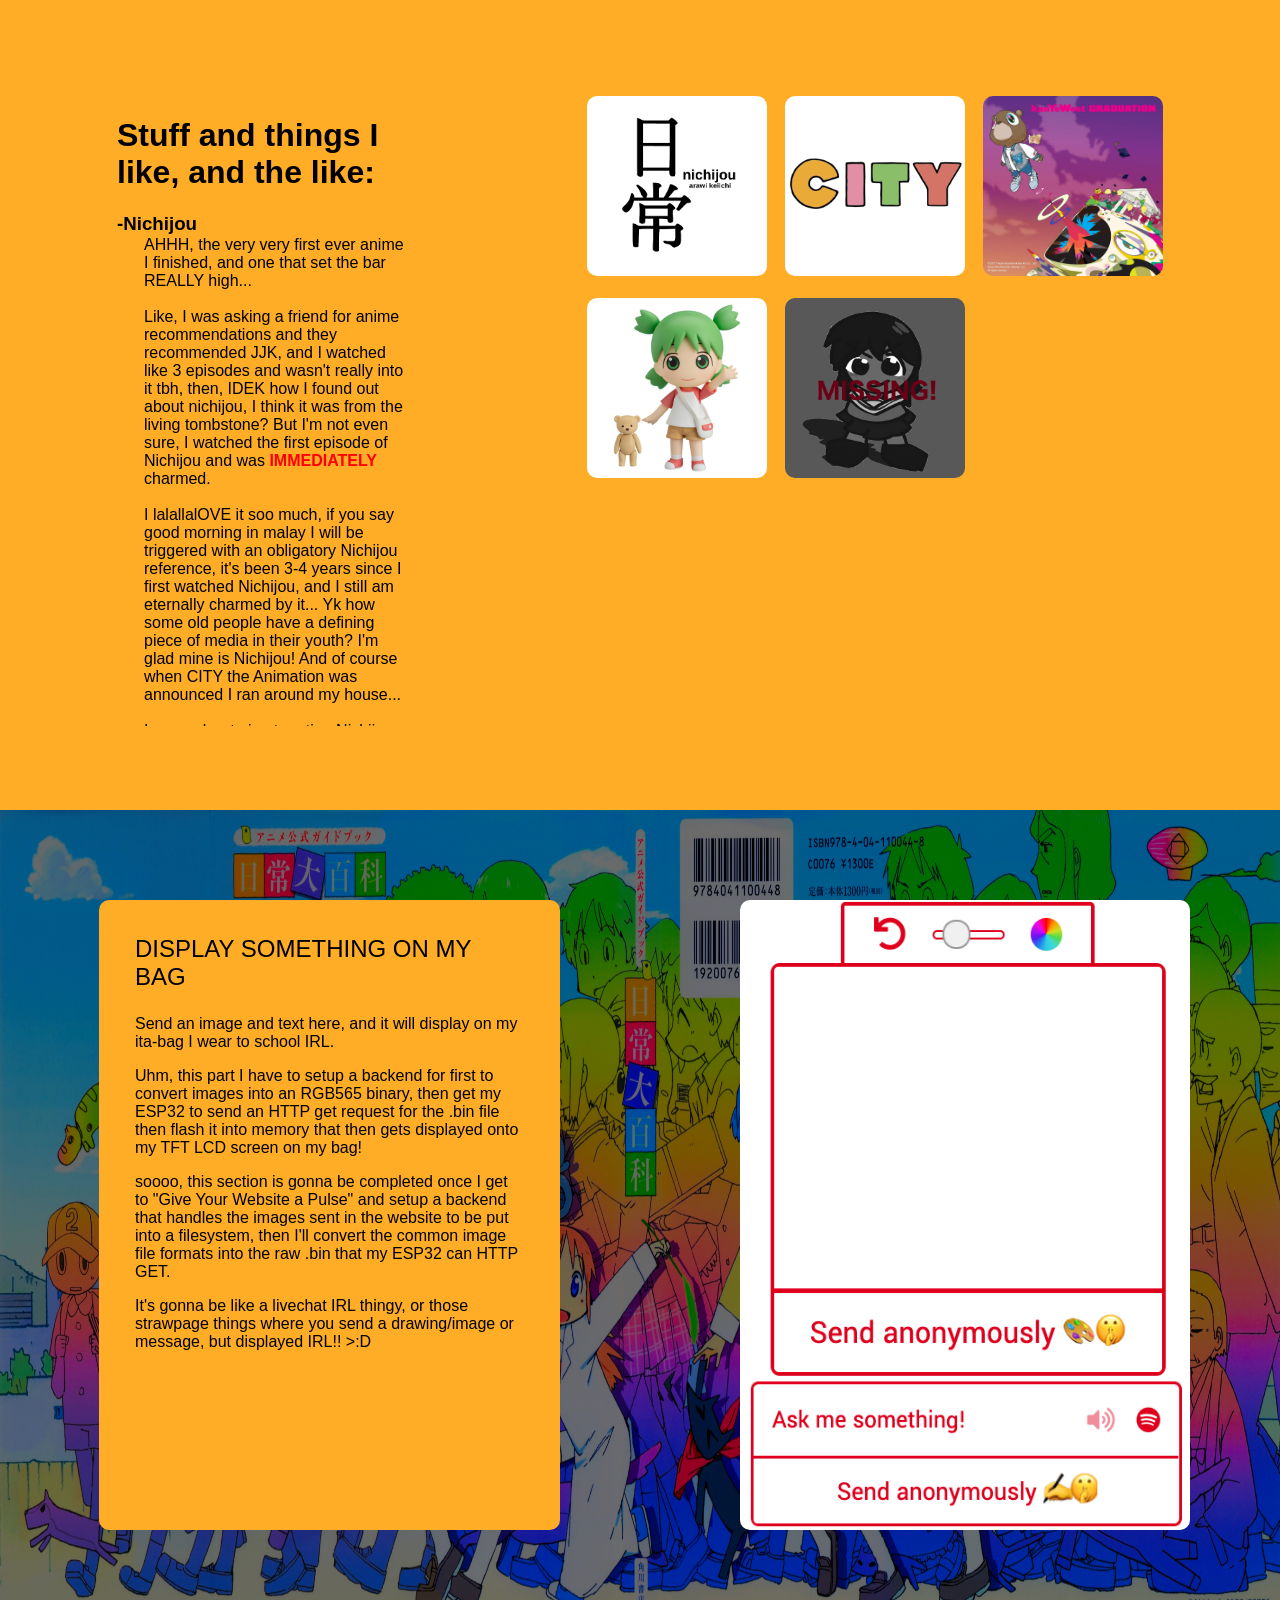
==== commit 829bcbf7: "the yob." ====
--- a/docs/index.html
+++ b/docs/index.html
@@ -133,7 +133,7 @@
                             Riko Izumi is my second favorite that's not the go-home club and Wako, (roughly, Ecchan & Matsuri (equal)
                              then Wako) becuz I saw Riko Izumi making doohickeys and doo-dads, I saw her like, 2 only scenes, where she
                             was soldering something to a PCB and I was likr "woahha coolios"
-                            <br><br>
+                            <br><br> 
                             I love the safe and comfy vibe of CITY and Nichijou, and while studying one time I put the 1h version of
                             Nagumo singing mambo no. 5
                         </p>          
@@ -146,8 +146,24 @@
                             on the very last track he gambled all his aura by talking about how he'd "rock 30,000 I was just on stage,"
                             and that's my favorite song off of TCD for that reason, also the really yummy instrumental :P
                         </p>
+                    <h3>-Yotsuba&!</h3>      
+                        <p>Can you tell that I absolutely luvv the slice of life genre? 
+                            <br><br>
+                            Yotsuba to me is the dinner nights where there's a power outage and everyone is in the present moment
+                            and eating together with a candle light to illuminate eachother's faces and everyone's laughing and talking.
+                            <br><br>
+                            It's when you see your best friend sitting across the room at a restaurant, and you kinda double take and
+                            make sure it's *really* them, and then you go next to them while they're distracted eating and say an inside
+                            joke only you and your friends know, and they IMMEDIATELY look around for who said that, then you both laugh
+                            and say "YOOOOOOOOOOOOOO"
+                            <br><br>
+                            It's really comfy, it's the everyday present happenings that you remember and reference for years afterward,
+                            it's an inside joke from elementary or high school that never gets worn out from use.
+                            <br><br>
+                            I love it so much, I want to buy the entire box set from vol. 1 to 16.
+                        </p>     
                     <h3>-MISSING!</h3>      
-                        <p>i have many more things I likr, but I dont feeelll like putting all, the big 3 is all that's needed..! 
+                        <p>i have many more things I likr, but I dont feeelll like putting all, the big 4 is all that's needed..! 
                             although will update soon!</p>     
 
                 </div>
@@ -156,6 +172,7 @@
                 <a href="https://pastebin.com/XMZvehuf" target="_blank"><img src="media/nichi1.png"></a>
                 <a href="https://pastebin.com/NzZ4PTFX" target="_blank"><img src="media/CITY1.png"></a>
                 <a href="https://pastebin.com/vNp6LZpx" target="_blank"><img src="media/gradalbum1.jpeg"></a>
+                <a href="https://pastebin.com/K0tF403B" target="_blank"><img src="media/yob.png"></a>
                 <a href="https://www.youtube.com/watch?v=dQw4w9WgXcQ" target="_blank"><img src="media/Yuoo.png"></a>
             </div>
 
